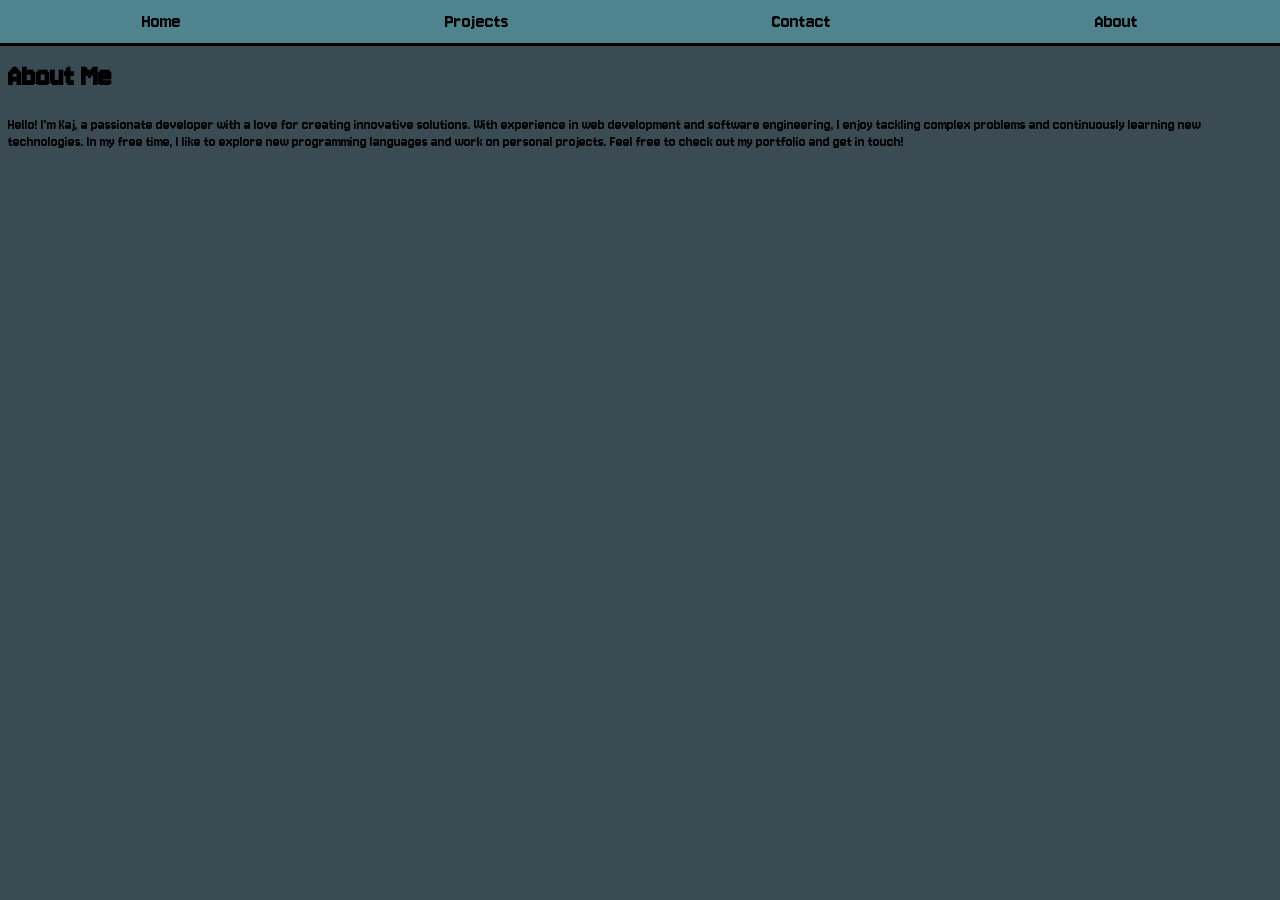
==== About.html @ bac1afa8 "ellaaaaaa" ====
<!DOCTYPE html>
<html lang="en">
<head>
    <link rel="stylesheet" href="Style.css" >
    <meta charset="UTF-8">
    <meta name="viewport" content="width=device-width, initial-scale=1.0">
    <title>Kaj Portofolio</title>
    <link href="https://fonts.googleapis.com/css2?family=Jersey+10&display=swap" rel="stylesheet">
    
</head>
<body>
    <header class="jersey-10-regular">
        <nav>
            <a  class="nav-stuff" href="index.html">Home</a>
            <a class="nav-stuff" href="#">Projects</a>
            <a class="nav-stuff" href="Contact.html">Contact</a>
            <a class="nav-stuff" href="About.html">About</a>
            
        </nav>
    </header>
    <main class="jersey-10-regular">
        <h1>About Me</h1>
        <p>Hello! I'm Kaj, a passionate developer with a love for creating innovative solutions. 
            With experience in web development and software engineering, I enjoy tackling 
            complex problems and continuously learning new technologies. In my free time, 
            I like to explore new programming languages and work on personal projects. 
            Feel free to check out my portfolio and get in touch!</p>
    </main>
</body>
</html>
---- Style.css ----
body {
  font-family: "Jersey 10", sans-serif;
  background-color: #3A4B53;
}
.profile-image
{
    width: 500px;
    height: 500px;
    border-radius: 50%;
    object-fit: cover;
    margin-bottom: 20px;
    border-width: 5px;
    border-color: #000000;
    border-style: solid;
    border-radius: 50%;
}

.main-content
{
    display : flex;
    flex-direction: row;
    justify-content: space-between;
}

.profile-container
{
    display: flex;
    flex-direction: column;
    align-items: center;
    padding: 20px;
}
main{
    padding-top: 30px;
}
header{
    position: fixed;      /* FIXED, not sticky */
    top: 0;
    left: 0;
    width: 100%;
    z-index: 10000;        /* make sure it’s above all content */

    border-bottom: 3px solid rgb(0, 0, 0);
    background-color: #4F848E;
}
nav{
    display: flex;
    flex-direction: row;
    margin: 10px;
   
}
.nav-stuff{
    margin: auto;
    font-size: 1.3em;
}

a:link {
    color: inherit;
    text-decoration: none;
}

a:visited {
    color: inherit;
    text-decoration: none;
}

a:hover {
    color: white;
    text-decoration: none;
}

a:active {
    color: inherit;
    text-decoration: none;
}

.description{
    color: #ececec;
    font-size: 3em;
    text-align: left;
    margin-top: 20px;
    width: 800px;
}

@media (max-width: 1000px) {
    .main-content {
        flex-direction: column-reverse;
        align-items: center;
        
    }
    .description {
        width: 100%;
        text-align: left;
    }
    .profile-image {
        width: 300px;
        height: 300px;
    }
}
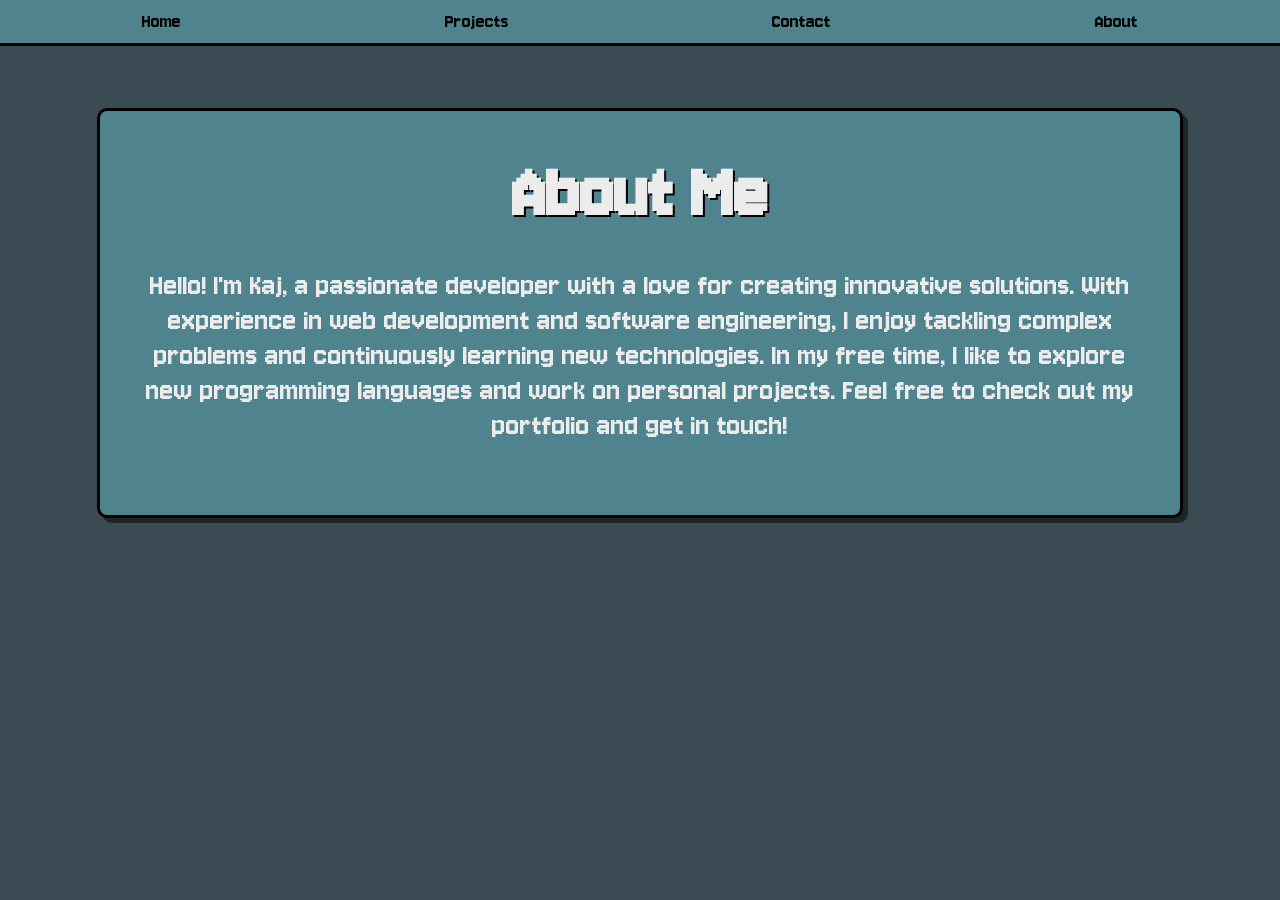
==== commit d4366d09: "good job ai" ====
--- a/About.html
+++ b/About.html
@@ -11,20 +11,21 @@
 <body>
     <header class="jersey-10-regular">
         <nav>
-            <a  class="nav-stuff" href="index.html">Home</a>
-            <a class="nav-stuff" href="#">Projects</a>
+            <a class="nav-stuff" href="index.html">Home</a>
+            <a class="nav-stuff" href="Projects.html">Projects</a>
             <a class="nav-stuff" href="Contact.html">Contact</a>
             <a class="nav-stuff" href="About.html">About</a>
-            
         </nav>
     </header>
-    <main class="jersey-10-regular">
-        <h1>About Me</h1>
-        <p>Hello! I'm Kaj, a passionate developer with a love for creating innovative solutions. 
-            With experience in web development and software engineering, I enjoy tackling 
-            complex problems and continuously learning new technologies. In my free time, 
-            I like to explore new programming languages and work on personal projects. 
-            Feel free to check out my portfolio and get in touch!</p>
+    <main class="jersey-10-regular page-container">
+        <div class="content-card">
+            <h1>About Me</h1>
+            <p>Hello! I'm Kaj, a passionate developer with a love for creating innovative solutions. 
+                With experience in web development and software engineering, I enjoy tackling 
+                complex problems and continuously learning new technologies. In my free time, 
+                I like to explore new programming languages and work on personal projects. 
+                Feel free to check out my portfolio and get in touch!</p>
+        </div>
     </main>
 </body>
 </html>
--- a/Style.css
+++ b/Style.css
@@ -1,11 +1,11 @@
 body {
-  font-family: "Jersey 10", sans-serif;
-  background-color: #3A4B53;
+    font-family: "Jersey 10", sans-serif;
+    background-color: #3A4B53;
 }
-.profile-image
-{
-    width: 500px;
-    height: 500px;
+
+.profile-image {
+    width: 250px;
+    height: 250px;
     border-radius: 50%;
     object-fit: cover;
     margin-bottom: 20px;
@@ -15,40 +15,47 @@
     border-radius: 50%;
 }
 
-.main-content
-{
-    display : flex;
+.main-content {
+    display: flex;
     flex-direction: row;
-    justify-content: space-between;
+    justify-content: center;
+    align-items: center; /* center vertically */
+    margin-bottom: 0;
+    gap: 40px; /* add spacing between text and image */
 }
 
-.profile-container
-{
+.profile-container {
     display: flex;
     flex-direction: column;
     align-items: center;
     padding: 20px;
 }
-main{
+
+main {
     padding-top: 30px;
 }
-header{
-    position: fixed;      /* FIXED, not sticky */
+
+header {
+    position: fixed;
+    /* FIXED, not sticky */
     top: 0;
     left: 0;
     width: 100%;
-    z-index: 10000;        /* make sure it’s above all content */
+    z-index: 10000;
+    /* make sure it’s above all content */
 
     border-bottom: 3px solid rgb(0, 0, 0);
     background-color: #4F848E;
 }
-nav{
+
+nav {
     display: flex;
     flex-direction: row;
     margin: 10px;
-   
+
 }
-.nav-stuff{
+
+.nav-stuff {
     margin: auto;
     font-size: 1.3em;
 }
@@ -73,26 +80,119 @@
     text-decoration: none;
 }
 
-.description{
+.description {
     color: #ececec;
-    font-size: 3em;
+    font-size: 1.5em; /* reduce from 3em so it fits nicely inside the card */
     text-align: left;
-    margin-top: 20px;
-    width: 800px;
+    margin-top: 0;
+    flex: 1; /* allow flexible width */
 }
 
 @media (max-width: 1000px) {
     .main-content {
-        flex-direction: column-reverse;
+        flex-direction: column-reverse; /* text under image */
         align-items: center;
-        
+        gap: 20px;
     }
+
     .description {
         width: 100%;
-        text-align: left;
+        text-align: center;
+        font-size: 1.2em; /* slightly smaller on mobile */
     }
+
     .profile-image {
-        width: 300px;
-        height: 300px;
+        width: 200px;
+        height: 200px;
     }
+}
+
+.projects-container {
+    display: flex;
+    flex-direction: column;
+    align-items: center;
+}
+
+.projects-grid {
+    display: grid;
+    grid-template-columns: repeat(3, 1fr);
+    gap: 30px;
+    width: 100%; /* Changed from 80% to fill the new background box */
+    max-width: 1000px;
+    margin-top: 30px;
+    padding-bottom: 50px;
+}
+
+.project-card {
+    background-color: #4F848E;
+    border: 3px solid black;
+    border-radius: 10px;
+    padding: 20px;
+    text-align: center;
+    color: #ececec;
+    text-decoration: none;
+    transition: transform 0.2s;
+}
+
+.project-card:hover {
+    transform: translateY(-5px);
+    color: white;
+    border-color: #ececec;
+}
+
+/* Mobile Resizing for Projects */
+@media (max-width: 800px) {
+    .projects-grid {
+        grid-template-columns: repeat(2, 1fr);
+    }
+}
+
+@media (max-width: 500px) {
+    .projects-grid {
+        grid-template-columns: 1fr;
+    }
+}
+
+/* Page styles for About and Contact */
+.page-container {
+    display: flex;
+    flex-direction: column;
+    align-items: center;
+    padding-top: 50px;
+}
+
+.content-card {
+    background-color: #4F848E;
+    border: 3px solid black;
+    border-radius: 10px;
+    padding: 40px;
+    width: 90%; /* wider to allow side-by-side elements */
+    max-width: 1000px;
+    margin-top: 50px;
+    color: #ececec;
+    font-size: 2em;
+    text-align: center;
+    box-shadow: 5px 5px 0px rgba(0, 0, 0, 0.5);
+    /* extra flair */
+}
+
+.content-card h1 {
+    font-size: 2.5em;
+    margin-top: 0;
+    margin-bottom: 20px;
+    text-shadow: 2px 2px 0px #000;
+}
+
+.content-card a {
+    color: #3A4B53;
+    text-decoration: underline;
+}
+
+.content-card a:hover {
+    color: white;
+}
+
+.content-card ul {
+    list-style-type: none;
+    padding: 0;
 }
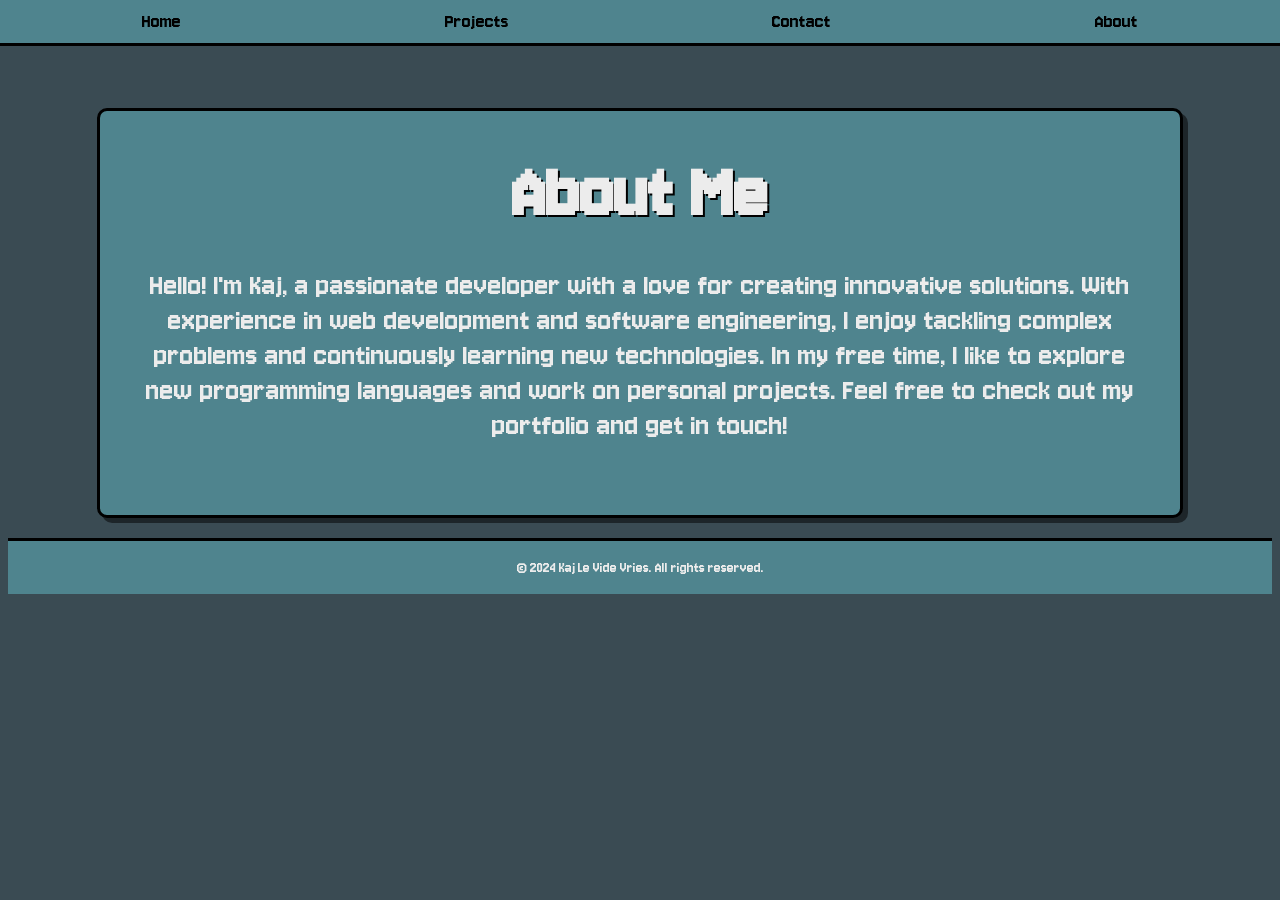
==== commit 052eb718: "commit ella" ====
--- a/About.html
+++ b/About.html
@@ -12,7 +12,7 @@
     <header class="jersey-10-regular">
         <nav>
             <a class="nav-stuff" href="index.html">Home</a>
-            <a class="nav-stuff" href="Projects.html">Projects</a>
+            <a class="nav-stuff" href="index.html#projects">Projects</a>
             <a class="nav-stuff" href="Contact.html">Contact</a>
             <a class="nav-stuff" href="About.html">About</a>
         </nav>
@@ -27,5 +27,8 @@
                 Feel free to check out my portfolio and get in touch!</p>
         </div>
     </main>
+    <footer class="jersey-10-regular">
+        <p >&copy; 2024 Kaj Le Vide Vries. All rights reserved.</p>
+    </footer>
 </body>
 </html>
--- a/Style.css
+++ b/Style.css
@@ -55,6 +55,15 @@
 
 }
 
+footer {
+    text-align: center;
+    padding: 2px;
+    background-color: #4F848E;
+    color: #ececec;
+    border-top: 3px solid black;
+    margin-top: 20px;
+}
+
 .nav-stuff {
     margin: auto;
     font-size: 1.3em;
@@ -107,10 +116,17 @@
     }
 }
 
+/* .projects-container {
+    display: flex;
+    flex-direction: column;
+    align-items: center;
+} */
+
 .projects-container {
     display: flex;
     flex-direction: column;
     align-items: center;
+    width: 100%;   /* add this line */
 }
 
 .projects-grid {
@@ -184,7 +200,7 @@
 }
 
 .content-card a {
-    color: #3A4B53;
+    color: #ffffff;
     text-decoration: underline;
 }
 
@@ -195,4 +211,196 @@
 .content-card ul {
     list-style-type: none;
     padding: 0;
+}
+/* Project detail page */
+.project-detail {
+    text-align: left;
+}
+
+.back-link {
+    display: inline-block;
+    margin-bottom: 20px;
+    font-size: 0.55em;
+    color: #ececec;
+    text-decoration: underline;
+}
+
+.back-link:hover {
+    color: white;
+}
+
+.project-header h1 {
+    font-size: 1em; /* content-card already scales h1 to 2.5em via base rule below */
+}
+
+.tag-list {
+    display: flex;
+    gap: 10px;
+    flex-wrap: wrap;
+}
+
+.tag-list {
+    display: flex;
+    gap: 10px;
+    flex-wrap: wrap;
+}
+
+.tag {
+    background-color: #3A4B53;
+    border: 2px solid black;
+    border-radius: 6px;
+    padding: 6px 14px;
+    font-size: 16px;
+    color: #ececec;
+}
+
+.project-card .tag {
+    font-size: 16px;
+}
+
+
+.project-body {
+    display: flex;
+    flex-direction: row;
+    gap: 30px;
+    align-items: center;
+    margin-bottom: 30px;
+}
+
+.project-image {
+    width: 300px;
+    height: 200px;
+    object-fit: cover;
+    border: 3px solid black;
+    border-radius: 10px;
+    flex-shrink: 0;
+}
+
+.project-text p {
+    font-size: 0.6em;
+    line-height: 1.5;
+}
+
+.contributions h2 {
+    font-size: 0.75em;
+    text-shadow: 2px 2px 0px #000;
+    margin-bottom: 10px;
+}
+
+.contribution-list {
+    list-style: none;
+    padding: 0;
+    margin: 0 0 30px 0;
+}
+
+.contribution-list li {
+    font-size: 0.55em;
+    padding: 8px 12px;
+    margin-bottom: 8px;
+    background-color: #3A4B53;
+    border: 2px solid black;
+    border-radius: 6px;
+}
+
+.project-links {
+    display: flex;
+    gap: 15px;
+    flex-wrap: wrap;
+}
+
+.project-btn {
+    background-color: #3A4B53;
+    border: 2px solid black;
+    border-radius: 8px;
+    padding: 10px 18px;
+    font-size: 0.55em;
+    color: #ececec;
+    text-decoration: none;
+    transition: transform 0.2s;
+}
+
+.project-btn:hover {
+    transform: translateY(-3px);
+    color: white;
+    border-color: #ececec;
+}
+
+@media (max-width: 700px) {
+    .project-body {
+        flex-direction: column;
+    }
+
+    .project-image {
+        width: 100%;
+        height: auto;
+    }
+}
+
+.project-media {
+    margin-top: 30px;
+}
+
+.project-media h2 {
+    font-size: 0.75em;
+    text-shadow: 2px 2px 0px #000;
+    margin-bottom: 15px;
+}
+
+.media-grid {
+    display: grid;
+    grid-template-columns: repeat(2, 1fr);
+    gap: 20px;
+}
+
+.media-item {
+    width: 100%;
+    height: 220px;
+    object-fit: cover;
+    border: 3px solid black;
+    border-radius: 10px;
+}
+
+@media (max-width: 700px) {
+    .media-grid {
+        grid-template-columns: 1fr;
+    }
+
+    .media-item {
+        height: auto;
+    }
+}
+
+.top-bar {
+    display: flex;
+    justify-content: space-between;
+    align-items: center;
+    flex-wrap: wrap;
+    gap: 15px;
+    margin-bottom: 20px;
+}
+
+.top-links {
+    margin: 0; /* overschrijft de eerdere margin, want die zat er nu in top-bar al netjes */
+}
+
+@media (max-width: 700px) {
+    .top-bar {
+        flex-direction: column;
+        align-items: flex-start;
+    }
+}
+
+.project-card-image {
+    width: 100%;
+    height: 150px;
+    object-fit: cover;
+    border: 2px solid black;
+    border-radius: 8px;
+    margin-bottom: 12px;
+}
+
+.project-card .tag-list {
+    justify-content: center;
+    margin-top: 10px;
+    margin-bottom: 0;
 }
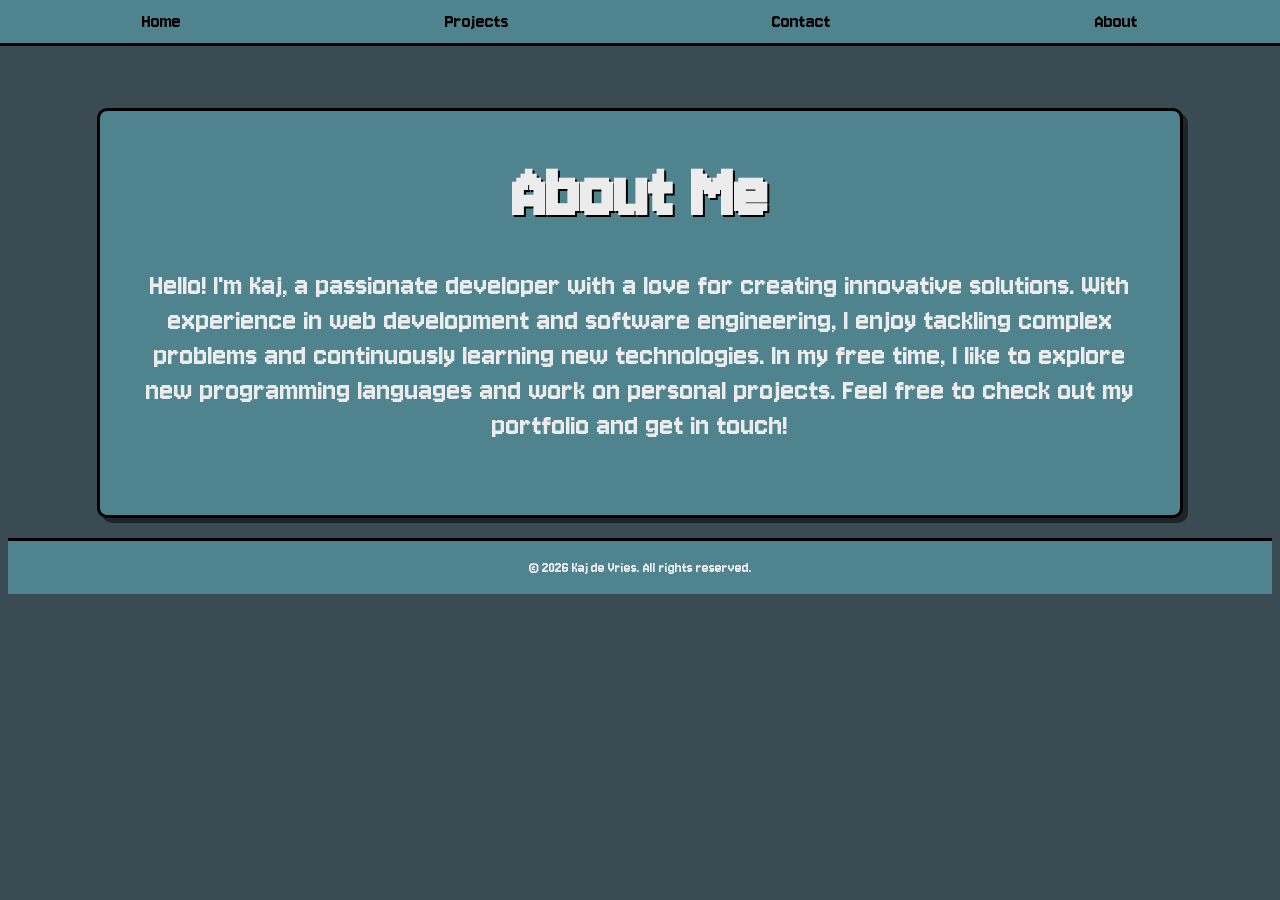
==== commit c6d42870: "cc" ====
--- a/About.html
+++ b/About.html
@@ -28,7 +28,7 @@
         </div>
     </main>
     <footer class="jersey-10-regular">
-        <p >&copy; 2024 Kaj Le Vide Vries. All rights reserved.</p>
+        <p >&copy; 2026 Kaj de Vries. All rights reserved.</p>
     </footer>
 </body>
 </html>
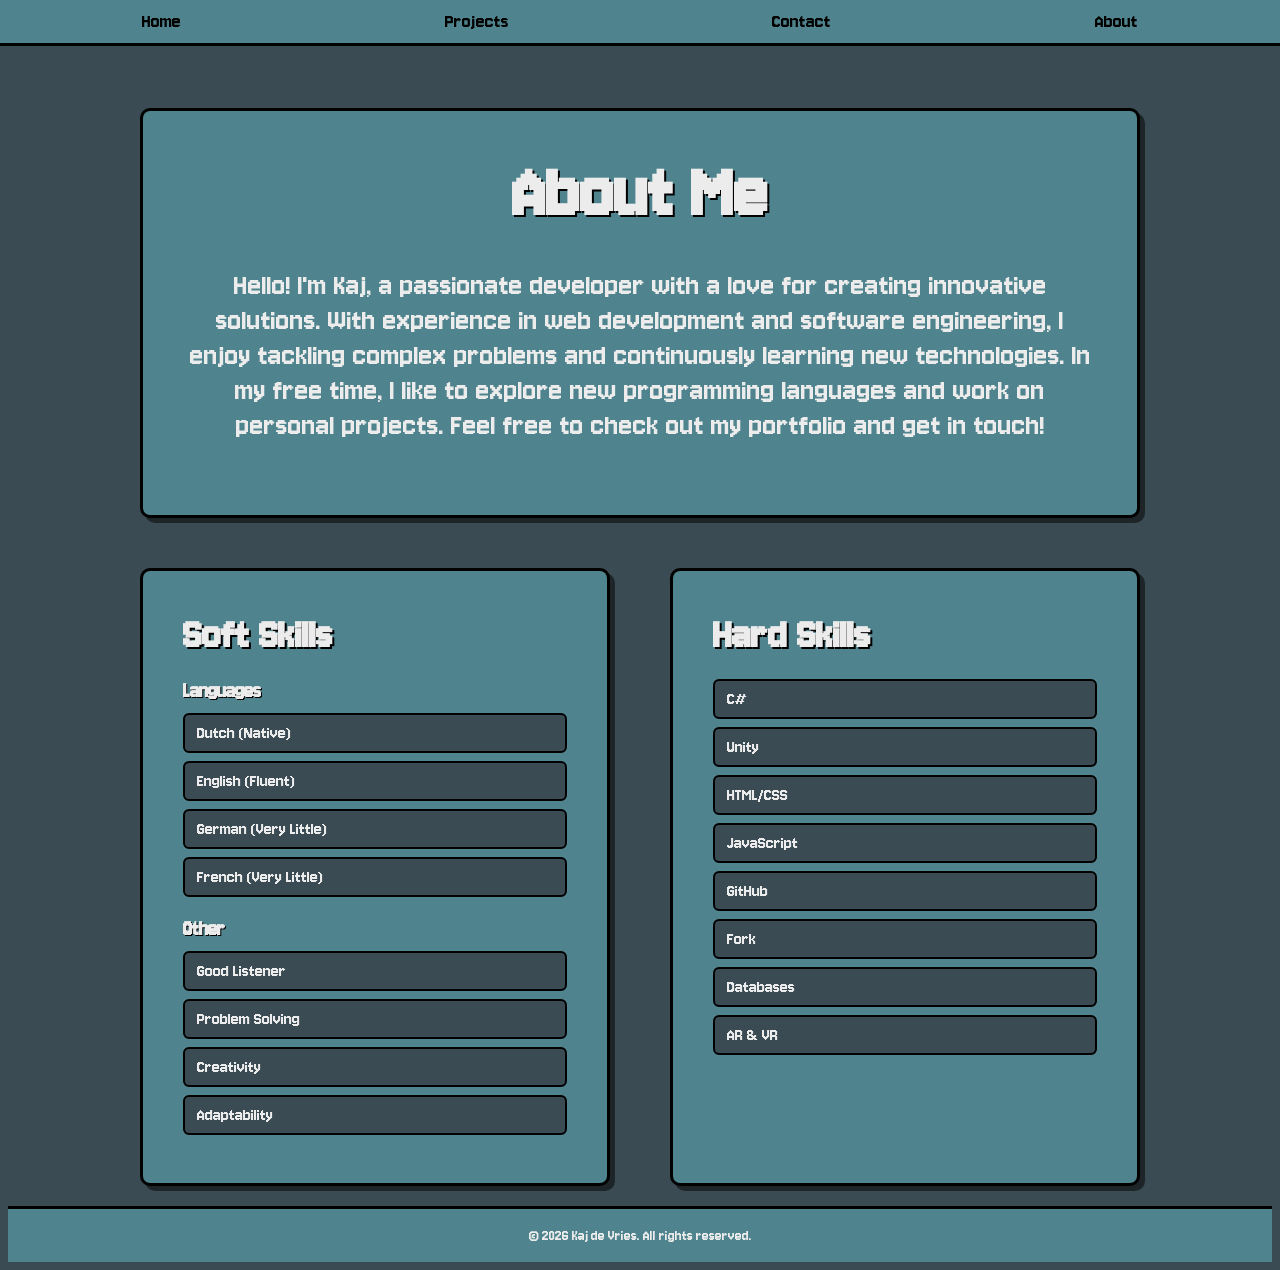
==== commit 0a75c7d1: "updated about me page" ====
--- a/About.html
+++ b/About.html
@@ -26,6 +26,44 @@
                 I like to explore new programming languages and work on personal projects. 
                 Feel free to check out my portfolio and get in touch!</p>
         </div>
+
+        <div class="skills-grid">
+            <div class="content-card skills-card">
+                <h2>Soft Skills</h2>
+                <div class="skills-subsection">
+                    <h3>Languages</h3>
+                    <ul class="skills-list">
+                        <li>Dutch (Native)</li>
+                        <li>English (Fluent)</li>
+                        <li>German (Very Little)</li>
+                        <li>French (Very Little)</li>
+                    </ul>
+                </div>
+                <div class="skills-subsection">
+                    <h3>Other</h3>
+                    <ul class="skills-list">
+                        <li>Good Listener</li>
+                        <li>Problem Solving</li>
+                        <li>Creativity</li>
+                        <li>Adaptability</li>
+                    </ul>
+                </div>
+            </div>
+
+            <div class="content-card skills-card">
+                <h2>Hard Skills</h2>
+                <ul class="skills-list">
+                    <li>C#</li>
+                    <li>Unity</li>
+                    <li>HTML/CSS</li>
+                    <li>JavaScript</li>
+                    <li>GitHub</li>
+                    <li>Fork</li>
+                    <li>Databases</li>
+                    <li>AR &amp; VR</li>
+                </ul>
+            </div>
+        </div>
     </main>
     <footer class="jersey-10-regular">
         <p >&copy; 2026 Kaj de Vries. All rights reserved.</p>
--- a/Style.css
+++ b/Style.css
@@ -1,3 +1,7 @@
+*, *::before, *::after {
+    box-sizing: border-box;
+}
+
 body {
     font-family: "Jersey 10", sans-serif;
     background-color: #3A4B53;
@@ -199,6 +203,13 @@
     text-shadow: 2px 2px 0px #000;
 }
 
+.content-card h2 {
+    font-size: 1.4em;
+    margin-top: 0;
+    margin-bottom: 20px;
+    text-shadow: 2px 2px 0px #000;
+}
+
 .content-card a {
     color: #ffffff;
     text-decoration: underline;
@@ -403,4 +414,56 @@
     justify-content: center;
     margin-top: 10px;
     margin-bottom: 0;
+}
+
+/* Skills section on About page */
+.skills-grid {
+    display: grid;
+    grid-template-columns: repeat(2, minmax(0, 1fr));
+    column-gap: 60px;
+    row-gap: 50px;
+    width: 90%;
+    max-width: 1000px;
+}
+
+.skills-card {
+    width: 100%;
+    margin-top: 50px;
+    text-align: left;
+}
+
+.skills-subsection {
+    margin-bottom: 20px;
+}
+
+.skills-subsection:last-child {
+    margin-bottom: 0;
+}
+
+.skills-subsection h3 {
+    font-size: 0.7em;
+    margin-top: 0;
+    margin-bottom: 10px;
+    text-shadow: 1px 1px 0px #000;
+}
+
+.skills-list {
+    list-style: none;
+    padding: 0;
+    margin: 0;
+    font-size: 0.6em;
+}
+
+.skills-list li {
+    padding: 8px 12px;
+    margin-bottom: 8px;
+    background-color: #3A4B53;
+    border: 2px solid black;
+    border-radius: 6px;
+}
+
+@media (max-width: 700px) {
+    .skills-grid {
+        grid-template-columns: 1fr;
+    }
 }
